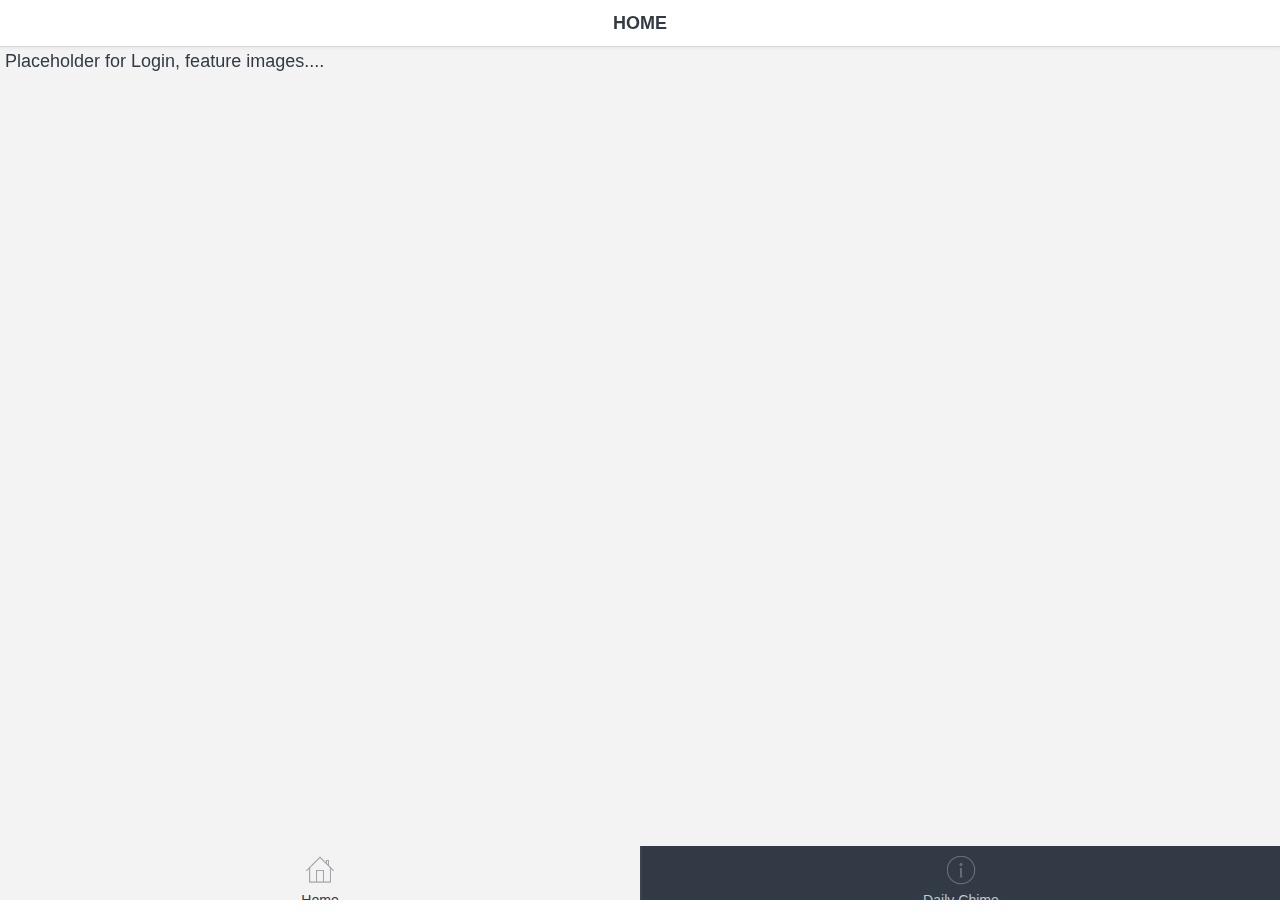
==== index.html @ 245dd72c "Maria - skeleton of the app. Home and Daily Chimes pages" ====
<!DOCTYPE html>
<html>
<head>
    <title>MyApp</title>

    <meta charset="utf-8" />
    <meta http-equiv="X-UA-Compatible" content="IE=edge" />
    <meta name="apple-mobile-web-app-capable" content="yes" />
    <meta name="viewport" content="width=device-width, initial-scale=1.0, maximum-scale=1.0" />

    <!-- This script is added by PhoneGap build -->
    <!-- <script type="text/javascript" src="cordova.js"></script> -->

    <!--[if lt IE 9]>
    <script type="text/javascript" src="js/jquery-1.10.2.min.js"></script>
    <![endif]-->
    <!--[if gte IE 9]><!-->
    <script type="text/javascript" src="js/jquery-2.0.3.min.js"></script>
    <!--<![endif]-->

    <script type="text/javascript" src="js/knockout-3.0.0.js"></script>
    <script type="text/javascript" src="js/globalize.min.js"></script>

    <script type="text/javascript" src="js/dx.phonejs.js"></script>
    <!--
    <script type="text/javascript" src="js/dx.phonejs.js"></script>
    -->

    <!--
    <script type="text/javascript" src="js/localization/dx.phonejs.ja.js"></script>
    -->

    <link rel="stylesheet" type="text/css" href="css/dx.common.css" />
    <link rel="stylesheet" type="text/css" href="css/dx.ios.default.css" />
    <link rel="stylesheet" type="text/css" href="css/dx.android.holo-dark.css" />
    <!--link rel="stylesheet" type="text/css" href="css/dx.android.holo-light.css" /-->
    <link rel="stylesheet" type="text/css" href="css/dx.win8.black.css" />
    <!--link rel="stylesheet" type="text/css" href="css/dx.win8.white.css" /-->
    <link rel="stylesheet" type="text/css" href="css/dx.tizen.white.css" />
    <!--link rel="stylesheet" type="text/css" href="css/dx.tizen.black.css" /-->
    <link rel="stylesheet" type="text/css" href="css/dx.generic.light.css" />

    <!-- App -->
    <link rel="stylesheet" type="text/css" href="index.css" />
    <script type="text/javascript" src="index.js"></script>

    <!-- Layouts -->
    <script type="text/javascript" src="layouts/Navbar/NavbarLayout.js"></script>
    <link rel="stylesheet" type="text/css" href="layouts/Navbar/NavbarLayout.css" />
    <link rel="dx-template" type="text/html" href="layouts/Navbar/NavbarLayout.html"/>

    <script type="text/javascript" src="layouts/Pivot/PivotLayout.js"></script>
    <link rel="stylesheet" type="text/css" href="layouts/Pivot/PivotLayout.css" />
    <link rel="dx-template" type="text/html" href="layouts/Pivot/PivotLayout.html"/>

    <!-- App views -->
    <link rel="stylesheet" type="text/css" href="views/home.css" />
    <script type="text/javascript" src="views/home.js"></script>

    <link rel="dx-template" type="text/html" href="views/home.html"/>
    <link rel="dx-template" type="text/html" href="views/about.html"/>
    <link rel="dx-template" type="text/html" href="views/causes.html"/>

</head>
<body>
    <div class="dx-viewport"></div>
</body>
</html>
---- css/dx.common.css ----
/*! 
* DevExpress PhoneJS
* Version: 13.2.5
* Build date: Dec 3, 2013
*
* Copyright (c) 2012 - 2013 Developer Express Inc. ALL RIGHTS RESERVED
* EULA: http://phonejs.devexpress.com/EULA
*/

html, body, div, span, applet, object, iframe, h1, h2, h3, h4, h5, h6, p, blockquote, pre, a, abbr, acronym, address, big, cite, code, del, dfn, em, font, img, ins, kbd, q, s, samp, small, strike, strong, sub, sup, tt, var, b, u, i, center, dl, dt, dd, ol, ul, li, fieldset, form, label, legend, table, caption, tbody, tfoot, thead, tr, th, td
{
  font-size: 100%;
  margin: 0;
  padding: 0;
  border: 0;
  outline: 0;
  background: transparent;
}
html, body
{
  width: 100%;
  height: 100%;
  -webkit-user-select: none;
  -moz-user-select: none;
  -ms-user-select: none;
  -o-user-select: none;
  user-select: none;
}
body
{
  background: #fff;
}
.dx-viewport, .dx-hidden-bag
{
  width: 100%;
  height: 100%;
}
.dx-hidden-bag
{
  top: -9999px;
  left: -9999px;
  position: fixed;
}
blockquote, q
{
  quotes: none;
}
a
{
  color: #818181;
}
:focus
{
  outline: 0;
}
ins
{
  text-decoration: none;
}
del
{
  text-decoration: line-through;
}
table
{
  border-collapse: collapse;
  border-spacing: 0;
}
article, aside, details, figcaption, figure, footer, header, hgroup, menu, nav, section
{
  display: block;
}
.dx-full-height
{
  height: 100%;
}
.dx-transition
{
  position: relative;
}
.dx-transition-absolute .dx-transition-inner-wrapper
{
  position: absolute;
  height: 100%;
  width: 100%;
}
.dx-transition-absolute .dx-inactive-view
{
  left: -9999px !important;
  height: 100%;
  position: absolute !important;
}
.dx-transition-absolute .dx-active-view
{
  left: 0;
  height: 100%;
  position: absolute;
}
.dx-hidden, .dx-transition-static .dx-inactive-view
{
  display: none !important;
}
.dx-clearfix:before, .dx-clearfix:after
{
  display: table;
  line-height: 0;
  content: "";
}
.dx-clearfix:after
{
  clear: both;
}
.dx-translate-disabled
{
  -webkit-transform: none !important;
  -moz-transform: none !important;
  -ms-transform: none !important;
  -o-transform: none !important;
  transform: none !important;
}
.dx-hidden-input
{
  position: fixed;
  left: -10px;
  top: -10px;
  width: 0;
  height: 0;
}
.dx-user-select
{
  -webkit-user-select: text;
  -moz-user-select: text;
  -ms-user-select: text;
  -o-user-select: text;
  user-select: text;
}
.dx-color-scheme
{
  font-family: "#";
}
.dx-widget
{
  padding: 0;
  -webkit-touch-callout: none;
  -webkit-tap-highlight-color: rgba(0,0,0,0);
  -ms-content-zooming: none;
  -webkit-text-size-adjust: none;
}
.dx-widget.dx-state-invisible, .dx-widget .dx-state-invisible
{
  display: none !important;
}
.dx-fieldset
{
  margin-bottom: 20px;
}
.dx-fieldset .dx-field
{
  padding: .4em;
  position: relative;
}
.dx-fieldset .dx-field:before, .dx-fieldset .dx-field:after
{
  display: table;
  line-height: 0;
  content: "";
}
.dx-fieldset .dx-field:after
{
  clear: both;
}
.dx-fieldset .dx-field-label
{
  float: left;
  width: 40%;
  overflow: hidden;
  text-overflow: ellipsis;
  -o-text-overflow: ellipsis;
  -ms-text-overflow: ellipsis;
  white-space: nowrap;
}
.dx-fieldset .dx-field-value
{
  float: right;
  width: 60%;
  overflow: hidden;
  text-overflow: ellipsis;
  -o-text-overflow: ellipsis;
  -ms-text-overflow: ellipsis;
  white-space: nowrap;
  margin: 0;
}
.dx-button
{
  display: inline-block;
  margin: 1px 0;
  cursor: pointer;
  text-align: center;
  vertical-align: middle;
  max-width: 100%;
  -webkit-user-select: none;
  -moz-user-select: none;
  -ms-user-select: none;
  -o-user-select: none;
  user-select: none;
  -webkit-user-drag: none;
  -moz-user-drag: none;
  -ms-user-drag: none;
  -o-user-drag: none;
  user-drag: none;
}
.dx-button .dx-button-content
{
  overflow: hidden;
  text-overflow: ellipsis;
  -o-text-overflow: ellipsis;
  -ms-text-overflow: ellipsis;
  white-space: nowrap;
  max-height: 100%;
}
.dx-button.dx-state-disabled
{
  cursor: default;
}
.dx-button .dx-button-link
{
  text-decoration: none;
}
.dx-button .dx-icon
{
  display: inline-block;
  vertical-align: middle;
}
.dx-button .dx-button-text
{
  display: inline;
  vertical-align: middle;
}
.dx-scrollable
{
  height: 100%;
}
.dx-scrollable.dx-scrollable-native
{
  -webkit-overflow-scrolling: touch;
  -ms-overflow-style: -ms-autohiding-scrollbar;
  -ms-scroll-snap-type: proximity;
}
.dx-scrollable.dx-scrollable-native .dx-scrollable-scrollbar
{
  display: none;
}
.dx-scrollable.dx-scrollable-native.dx-scrollable-scrollbar-simulated
{
  position: relative;
}
.dx-scrollable.dx-scrollable-native.dx-scrollable-scrollbar-simulated .dx-scrollable-scrollbar
{
  display: block;
}
.dx-scrollable.dx-scrollable-native.dx-scrollable-vertical, .dx-scrollable.dx-scrollable-native.dx-scrollable-vertical .dx-scrollable-container
{
  overflow-y: auto;
  -ms-touch-action: pan-y;
  overflow-x: hidden;
}
.dx-scrollable.dx-scrollable-native.dx-scrollable-horizontal, .dx-scrollable.dx-scrollable-native.dx-scrollable-horizontal .dx-scrollable-container
{
  overflow-x: auto;
  -ms-touch-action: pan-x;
  overflow-y: hidden;
  float: none;
}
.dx-scrollable.dx-scrollable-native.dx-scrollable-both, .dx-scrollable.dx-scrollable-native.dx-scrollable-both .dx-scrollable-container
{
  overflow-x: auto;
  overflow-y: auto;
  -ms-touch-action: pan-y pan-x;
}
.dx-scrollable.dx-scrollable-native.dx-scrollable-disabled, .dx-scrollable.dx-scrollable-native.dx-scrollable-disabled .dx-scrollable-container
{
  overflow-x: hidden;
  overflow-y: hidden;
  -ms-touch-action: auto auto;
}
.dx-scrollable.dx-scrollable-native .dx-scrollable-container
{
  height: 100%;
  -webkit-overflow-scrolling: touch;
  position: relative;
}
.dx-scrollable.dx-scrollable-native .dx-scrollable-content
{
  -webkit-transform: translateZ(0);
}
.dx-scrollable.dx-scrollable-native.dx-scrollable-scrollbars-hidden ::-webkit-scrollbar
{
  display: none;
}
.dx-scrollable.dx-scrollable-native.dx-scrollable-native-ios .dx-scrollable-content
{
  min-height: 101%;
}
.dx-scrollable.dx-scrollable-native.dx-scrollable-native-generic
{
  -ms-overflow-style: auto;
  overflow: hidden;
}
.dx-scrollable.dx-scrollable-native.dx-scrollable-native-generic .dx-scrollable-content
{
  height: auto;
  -webkit-transform: translateZ(0);
}
.dx-scrollable.dx-scrollable-native.dx-scrollable-native-android
{
  overflow: hidden;
}
.dx-scrollable-container
{
  position: relative;
  overflow: hidden;
  width: 100%;
  height: 100%;
  -ms-touch-action: none;
  -webkit-tap-highlight-color: transparent;
}
.dx-scrollable-content
{
  position: relative;
  min-height: 100%;
  -webkit-backface-visibility: hidden;
  -webkit-transform: translate3d(0,0,0);
}
.dx-scrollable-content:before, .dx-scrollable-content:after
{
  display: table;
  line-height: 0;
  content: "";
}
.dx-scrollable-content:after
{
  clear: both;
}
.dx-scrollable-horizontal .dx-scrollable-content
{
  float: left;
  display: block;
}
.dx-scrollable-scrollbar
{
  position: absolute;
}
.dx-scrollable-scrollbar.dx-scrollbar-vertical
{
  top: 0;
  right: 0;
  height: 100%;
}
.dx-scrollable-scrollbar.dx-scrollbar-vertical .dx-scrollable-scroll
{
  min-height: 15px;
  width: 5px;
}
.dx-scrollable-scrollbar.dx-scrollbar-horizontal
{
  bottom: 0;
  left: 0;
  width: 100%;
}
.dx-scrollable-scrollbar.dx-scrollbar-horizontal .dx-scrollable-scroll
{
  min-width: 15px;
  height: 5px;
}
.dx-scrollable-scrollbar .dx-scrollable-scroll
{
  opacity: .5;
  position: relative;
  -webkit-backface-visibility: hidden;
  -webkit-transform: translate3d(0,0,0);
  -webkit-transition: opacity 0 linear 0;
  -moz-transition: opacity 0 linear 0;
  -o-transition: opacity 0 linear 0;
  transition: opacity 0 linear 0;
}
.dx-scrollable-scrollbar .dx-scrollable-scroll.dx-state-invisible
{
  display: block !important;
  opacity: 0;
  -webkit-transition: opacity 500ms linear 1s;
  -moz-transition: opacity 500ms linear 1s;
  -o-transition: opacity 500ms linear 1s;
  transition: opacity 500ms linear 1s;
}
.dx-swipeable
{
  -webkit-user-select: none;
  -moz-user-select: none;
  -ms-user-select: none;
  -o-user-select: none;
  user-select: none;
}
.dx-scrollview.dx-scrollable-native.dx-scrollable-native-android .dx-scrollview-top-pocket
{
  height: 3px;
}
.dx-scrollview.dx-scrollable-native.dx-scrollable-native-android .dx-scrollview-pull-down
{
  position: relative;
  height: 3px;
  width: 100%;
  top: 0;
  padding: 0;
  background: #2c9fc9;
  margin: 0 0 -2px;
  -webkit-transition: width 50ms linear 0;
  -moz-transition: width 50ms linear 0;
  -o-transition: width 50ms linear 0;
  transition: width 50ms linear 0;
  overflow: hidden;
}
.dx-scrollview.dx-scrollable-native.dx-scrollable-native-android .dx-scrollview-pull-down div
{
  position: absolute;
  width: 3px;
  height: 3px;
  background: #fff;
  top: 0;
  left: 0;
  opacity: 0;
}
.dx-scrollview.dx-scrollable-native.dx-scrollable-native-android .dx-scrollview-pull-down.dx-scrollview-pull-down-loading .dx-scrollview-pulldown-pointer1
{
  -webkit-animation: dx-pulldown-animation 2s ease-in infinite 0;
  -moz-animation: dx-pulldown-animation 2s ease-in infinite 0;
  -o-animation: dx-pulldown-animation 2s ease-in infinite 0;
  animation: dx-pulldown-animation 2s ease-in infinite 0;
}
.dx-scrollview.dx-scrollable-native.dx-scrollable-native-android .dx-scrollview-pull-down.dx-scrollview-pull-down-loading .dx-scrollview-pulldown-pointer2
{
  -webkit-animation: dx-pulldown-animation 2s ease-in infinite .5s;
  -moz-animation: dx-pulldown-animation 2s ease-in infinite .5s;
  -o-animation: dx-pulldown-animation 2s ease-in infinite .5s;
  animation: dx-pulldown-animation 2s ease-in infinite .5s;
}
.dx-scrollview.dx-scrollable-native.dx-scrollable-native-android .dx-scrollview-pull-down.dx-scrollview-pull-down-loading .dx-scrollview-pulldown-pointer3
{
  -webkit-animation: dx-pulldown-animation 2s ease-in infinite 1s;
  -moz-animation: dx-pulldown-animation 2s ease-in infinite 1s;
  -o-animation: dx-pulldown-animation 2s ease-in infinite 1s;
  animation: dx-pulldown-animation 2s ease-in infinite 1s;
}
.dx-scrollview.dx-scrollable-native.dx-scrollable-native-android .dx-scrollview-pull-down.dx-scrollview-pull-down-loading .dx-scrollview-pulldown-pointer4
{
  -webkit-animation: dx-pulldown-animation 2s ease-in infinite 1.5s;
  -moz-animation: dx-pulldown-animation 2s ease-in infinite 1.5s;
  -o-animation: dx-pulldown-animation 2s ease-in infinite 1.5s;
  animation: dx-pulldown-animation 2s ease-in infinite 1.5s;
}
@-webkit-keyframes dx-pulldown-animation
{
  0%
  {
    left: 0;
    opacity: .9;
  }
  100%
  {
    left: 100%;
    opacity: .6;
  }
}
@-moz-keyframes dx-pulldown-animation
{
  0%
  {
    left: 0;
    opacity: .9;
  }
  100%
  {
    left: 100%;
    opacity: .6;
  }
}
@-ms-keyframes dx-pulldown-animation
{
  0%
  {
    left: 0;
    opacity: .9;
  }
  100%
  {
    left: 100%;
    opacity: .6;
  }
}
@-o-keyframes dx-pulldown-animation{0%{left:0;opacity:.9;}100%{left:100%;opacity:.6;}}
@keyframes dx-pulldown-animation
{
  0%
  {
    left: 0;
    opacity: .9;
  }
  100%
  {
    left: 100%;
    opacity: .6;
  }
}
.dx-scrollview.dx-scrollable-native.dx-scrollable-native-ios .dx-scrollview-top-pocket
{
  position: absolute;
  left: 0;
  width: 100%;
  z-index: -1;
  overflow-y: auto;
  -webkit-transition: -webkit-transform 400ms ease;
  -moz-transition: -moz-transform 400ms ease;
  -o-transition: -o-transform 400ms ease;
  transition: transform 400ms ease;
  -webkit-transform: translate3d(0,0,0) scale(1);
  -moz-transform: translate3d(0,0,0) scale(1);
  -ms-transform: translate3d(0,0,0) scale(1);
  -o-transform: translate3d(0,0,0) scale(1);
  transform: translate3d(0,0,0) scale(1);
}
.dx-scrollview.dx-scrollable-native.dx-scrollable-native-ios .dx-scrollview-content
{
  -webkit-transition: -webkit-transform 400ms ease;
  -moz-transition: -moz-transform 400ms ease;
  -o-transition: -o-transform 400ms ease;
  transition: transform 400ms ease;
  -webkit-transform: translate3d(0,0,0) scale(1);
  -moz-transform: translate3d(0,0,0) scale(1);
  -ms-transform: translate3d(0,0,0) scale(1);
  -o-transform: translate3d(0,0,0) scale(1);
  transform: translate3d(0,0,0) scale(1);
}
.dx-scrollview.dx-scrollable-native.dx-scrollable-native-win8.dx-scrollable-vertical.dx-scrollable-disabled
{
  overflow-y: auto;
}
.dx-scrollview.dx-scrollable-native.dx-scrollable-native-win8.dx-scrollable-vertical.dx-scrollable-disabled .dx-scrollable-container
{
  overflow-y: auto;
  overflow-x: hidden;
}
.dx-scrollview.dx-scrollable-native.dx-scrollable-native-win8.dx-scrollable-vertical.dx-scrollable-disabled .dx-scrollable-container .dx-scrollable-content
{
  overflow-y: hidden;
}
.dx-scrollview.dx-scrollable-native.dx-scrollable-native-win8.dx-scrollable-vertical.dx-scrollable-disabled .dx-scrollable-container .dx-scrollview-content
{
  overflow-y: hidden;
}
.dx-scrollview.dx-scrollable-native.dx-scrollable-native-win8.dx-scrollable-vertical .dx-scrollable-container .dx-scrollable-content
{
  height: 100%;
  overflow-y: auto;
  overflow-x: hidden;
  -ms-overflow-style: none;
  -ms-scroll-snap-type: mandatory;
  -ms-scroll-snap-points-y: snapList(0%,80px,100%);
  -ms-scroll-chaining: none;
  -ms-touch-action: pan-y;
}
.dx-scrollview.dx-scrollable-native.dx-scrollable-native-win8.dx-scrollable-vertical .dx-scrollable-container .dx-scrollable-content:after
{
  display: block;
  content: " ";
  height: 30px;
}
.dx-scrollview.dx-scrollable-native.dx-scrollable-native-win8.dx-scrollable-vertical .dx-scrollable-container .dx-scrollable-content .dx-scrollview-top-pocket
{
  min-height: 30px;
}
.dx-scrollview.dx-scrollable-native.dx-scrollable-native-win8.dx-scrollable-vertical .dx-scrollable-container .dx-scrollview-content
{
  height: 100%;
  overflow-y: auto;
  overflow-x: hidden;
  -ms-overflow-style: -ms-autohiding-scrollbar;
  -ms-touch-action: pan-y;
}
.dx-scrollview.dx-scrollable-native.dx-scrollable-native-win8.dx-scrollable-vertical .dx-scrollable-container.dx-scrollview-locked, .dx-scrollview.dx-scrollable-native.dx-scrollable-native-win8.dx-scrollable-vertical .dx-scrollable-container.dx-scrollview-pull-down-refreshing, .dx-scrollview.dx-scrollable-native.dx-scrollable-native-win8.dx-scrollable-vertical .dx-scrollable-container.dx-scrollview-pull-down-loading
{
  -ms-touch-action: none;
}
.dx-scrollview.dx-scrollable-native.dx-scrollable-native-win8.dx-scrollable-vertical .dx-scrollable-container.dx-scrollview-locked .dx-scrollable-content, .dx-scrollview.dx-scrollable-native.dx-scrollable-native-win8.dx-scrollable-vertical .dx-scrollable-container.dx-scrollview-pull-down-refreshing .dx-scrollable-content, .dx-scrollview.dx-scrollable-native.dx-scrollable-native-win8.dx-scrollable-vertical .dx-scrollable-container.dx-scrollview-pull-down-loading .dx-scrollable-content
{
  -ms-touch-action: none;
}
.dx-scrollview.dx-scrollable-native.dx-scrollable-native-win8.dx-scrollable-vertical .dx-scrollable-container.dx-scrollview-locked .dx-scrollview-content, .dx-scrollview.dx-scrollable-native.dx-scrollable-native-win8.dx-scrollable-vertical .dx-scrollable-container.dx-scrollview-pull-down-refreshing .dx-scrollview-content, .dx-scrollview.dx-scrollable-native.dx-scrollable-native-win8.dx-scrollable-vertical .dx-scrollable-container.dx-scrollview-pull-down-loading .dx-scrollview-content
{
  -ms-touch-action: none;
}
.dx-scrollview.dx-scrollable-native.dx-scrollable-native-win8.dx-scrollable-vertical .dx-scrollable-container.dx-scrollview-pull-down-refreshing .dx-scrollview-pull-down-indicator, .dx-scrollview.dx-scrollable-native.dx-scrollable-native-win8.dx-scrollable-vertical .dx-scrollable-container.dx-scrollview-pull-down-loading .dx-scrollview-pull-down-indicator
{
  opacity: 1;
}
.dx-scrollview.dx-scrollable-native.dx-scrollable-native-win8.dx-scrollable-vertical .dx-scrollable-container.dx-scrollview-pull-down-refreshing .dx-scrollview-pull-down-image, .dx-scrollview.dx-scrollable-native.dx-scrollable-native-win8.dx-scrollable-vertical .dx-scrollable-container.dx-scrollview-pull-down-loading .dx-scrollview-pull-down-image
{
  opacity: 0;
}
.dx-scrollview.dx-scrollable-native.dx-scrollable-native-win8.dx-scrollable-vertical .dx-scrollable-container .dx-scrollview-pull-down-indicator
{
  transition: opacity ease 400ms;
}
.dx-scrollview.dx-scrollable-native.dx-scrollable-native-win8.dx-scrollable-vertical .dx-scrollable-container .dx-scrollview-pull-down-indicator progress::-ms-fill
{
  animation-name: -ms-ring;
}
.dx-scrollview.dx-scrollable-native.dx-scrollable-native-win8.dx-scrollable-vertical .dx-scrollable-container .dx-scrollview-bottom-pocket
{
  width: 100%;
  text-align: center;
}
.dx-scrollview.dx-scrollable-native.dx-scrollable-native-generic .dx-scrollview-top-pocket
{
  position: absolute;
  display: none;
}
.dx-scrollview .dx-scrollview-content
{
  position: relative;
}
.dx-scrollview .dx-scrollview-content:before, .dx-scrollview .dx-scrollview-content:after
{
  display: table;
  line-height: 0;
  content: "";
}
.dx-scrollview .dx-scrollview-content:after
{
  clear: both;
}
.dx-scrollview .dx-scrollview-pull-down
{
  width: 100%;
  height: 50px;
  padding-top: 30px;
  top: -80px;
  overflow: hidden;
  -webkit-transform: translate3d(0,0,0);
  -moz-transform: translate3d(0,0,0);
  -ms-transform: translate3d(0,0,0);
  -o-transform: translate3d(0,0,0);
  transform: translate3d(0,0,0);
  -webkit-user-select: none;
  -moz-user-select: none;
  -ms-user-select: none;
  -o-user-select: none;
  user-select: none;
  -webkit-user-drag: none;
  -moz-user-drag: none;
  -ms-user-drag: none;
  -o-user-drag: none;
  user-drag: none;
}
.dx-scrollview .dx-scrollview-pull-down .dx-scrollview-pull-down-container
{
  display: inline-block;
  width: 49%;
  text-align: right;
}
.dx-scrollview .dx-scrollview-pull-down .dx-scrollview-pull-down-indicator
{
  opacity: 0;
  position: absolute;
  left: 0;
  top: 50%;
  display: inline-block;
  margin: -21px 40px 0;
  width: 20px;
  height: 23px;
  line-height: 30px;
  padding-top: 7px;
  -webkit-user-select: none;
  -moz-user-select: none;
  -ms-user-select: none;
  -o-user-select: none;
  user-select: none;
  -webkit-user-drag: none;
  -moz-user-drag: none;
  -ms-user-drag: none;
  -o-user-drag: none;
  user-drag: none;
}
.dx-scrollview .dx-scrollview-pull-down .dx-scrollview-pull-down-image
{
  display: inline-block;
  vertical-align: middle;
  margin: 0 40px;
  width: 20px;
  height: 50px;
  -webkit-user-select: none;
  -moz-user-select: none;
  -ms-user-select: none;
  -o-user-select: none;
  user-select: none;
  -webkit-user-drag: none;
  -moz-user-drag: none;
  -ms-user-drag: none;
  -o-user-drag: none;
  user-drag: none;
  -webkit-transform: translate3d(0,0,0) rotate(0);
  -moz-transform: translate3d(0,0,0) rotate(0);
  -ms-transform: translate3d(0,0,0) rotate(0);
  -o-transform: translate3d(0,0,0) rotate(0);
  transform: translate3d(0,0,0) rotate(0);
  -ms-transform: rotate(0);
  -webkit-transition: -webkit-transform .2s linear;
  -moz-transition: -moz-transform .2s linear;
  -o-transition: -o-transform .2s linear;
  transition: transform .2s linear;
}
.dx-scrollview .dx-scrollview-pull-down .dx-scrollview-pull-down-text
{
  display: inline;
  vertical-align: middle;
  position: relative;
  overflow: visible;
  -webkit-user-select: none;
  -moz-user-select: none;
  -ms-user-select: none;
  -o-user-select: none;
  user-select: none;
  -webkit-user-drag: none;
  -moz-user-drag: none;
  -ms-user-drag: none;
  -o-user-drag: none;
  user-drag: none;
}
.dx-scrollview .dx-scrollview-pull-down .dx-scrollview-pull-down-text div
{
  position: absolute;
  left: 0;
  top: 0;
  white-space: nowrap;
  overflow: visible;
}
.dx-scrollview .dx-scrollview-pull-down.dx-scrollview-pull-down-ready .dx-scrollview-pull-down-image
{
  -webkit-transform: translate3d(0,0,0) rotate(-180deg);
  -moz-transform: translate3d(0,0,0) rotate(-180deg);
  -ms-transform: translate3d(0,0,0) rotate(-180deg);
  -o-transform: translate3d(0,0,0) rotate(-180deg);
  transform: translate3d(0,0,0) rotate(-180deg);
  -ms-transform: rotate(-180deg);
}
.dx-scrollview .dx-scrollview-pull-down.dx-scrollview-pull-down-loading .dx-scrollview-pull-down-image
{
  opacity: 0;
}
.dx-scrollview .dx-scrollview-pull-down.dx-scrollview-pull-down-loading .dx-scrollview-pull-down-indicator
{
  opacity: 1;
}
.dx-scrollview .dx-scrollview-scrollbottom
{
  width: 100%;
  padding: 10px 0;
  overflow: hidden;
  text-align: center;
  -webkit-transform: translate3d(0,0,0);
  -moz-transform: translate3d(0,0,0);
  -ms-transform: translate3d(0,0,0);
  -o-transform: translate3d(0,0,0);
  transform: translate3d(0,0,0);
}
.dx-scrollview .dx-scrollview-scrollbottom .dx-scrollview-scrollbottom-indicator
{
  display: inline-block;
  height: 23px;
  line-height: 30px;
  padding-top: 7px;
  margin: 0 10px 0 0;
  -webkit-user-select: none;
  -moz-user-select: none;
  -ms-user-select: none;
  -o-user-select: none;
  user-select: none;
  -webkit-user-drag: none;
  -moz-user-drag: none;
  -ms-user-drag: none;
  -o-user-drag: none;
  user-drag: none;
}
.dx-scrollview .dx-scrollview-scrollbottom .dx-scrollview-scrollbottom-text
{
  display: inline;
  vertical-align: middle;
  -webkit-user-select: none;
  -moz-user-select: none;
  -ms-user-select: none;
  -o-user-select: none;
  user-select: none;
  -webkit-user-drag: none;
  -moz-user-drag: none;
  -ms-user-drag: none;
  -o-user-drag: none;
  user-drag: none;
}
.dx-scrollview .dx-scrollview-scrollbottom.dx-scrollview-scrollbottom-end
{
  opacity: 0;
}
.dx-scrollable.dx-scrollview-hybrid
{
  overflow: visible;
  height: auto;
}
.dx-scrollable.dx-scrollview-hybrid .dx-scrollable-container
{
  overflow: visible;
  height: auto;
}
.dx-checkbox
{
  display: inline-block;
  margin: 1px;
  cursor: pointer;
  -webkit-user-select: none;
  -moz-user-select: none;
  -ms-user-select: none;
  -o-user-select: none;
  user-select: none;
  -webkit-user-drag: none;
  -moz-user-drag: none;
  -ms-user-drag: none;
  -o-user-drag: none;
  user-drag: none;
}
.dx-checkbox.dx-state-disabled
{
  cursor: default;
}
.dx-checkbox .dx-checkbox-icon
{
  display: inline-block;
  width: 100%;
  height: 100%;
  background-size: cover !important;
}
.dx-slider
{
  margin: 1px;
  line-height: 0;
  -webkit-user-select: none;
  -moz-user-select: none;
  -ms-user-select: none;
  -o-user-select: none;
  user-select: none;
}
.dx-slider.dx-state-disabled .dx-slider-wrapper
{
  cursor: default;
}
.dx-slider .dx-slider-wrapper
{
  position: relative;
  display: inline-block;
  width: 100%;
  cursor: pointer;
}
.dx-slider .dx-slider-wrapper .dx-slider-range
{
  position: absolute;
  top: 0;
  height: 100%;
  pointer-events: none;
  -webkit-user-drag: none;
  -moz-user-drag: none;
  -ms-user-drag: none;
  -o-user-drag: none;
  user-drag: none;
}
.dx-slider .dx-slider-wrapper .dx-slider-handle
{
  position: absolute;
  top: 0;
  left: 0;
  -webkit-user-drag: none;
  -moz-user-drag: none;
  -ms-user-drag: none;
  -o-user-drag: none;
  user-drag: none;
}
.dx-switch
{
  position: relative;
  display: inline-block;
  overflow: visible;
  margin: 1px;
  cursor: pointer;
  -webkit-user-drag: none;
  -moz-user-drag: none;
  -ms-user-drag: none;
  -o-user-drag: none;
  user-drag: none;
  -webkit-user-select: none;
  -moz-user-select: none;
  -ms-user-select: none;
  -o-user-select: none;
  user-select: none;
}
.dx-switch.dx-state-disabled
{
  cursor: default;
}
.dx-switch .dx-switch-wrapper
{
  overflow: hidden;
  width: 100%;
  height: 100%;
}
.dx-switch .dx-switch-inner
{
  margin-left: -50px;
}
.dx-tabs
{
  text-align: center;
  display: inline-block;
  font-size: 0 !important;
}
.dx-tabs .dx-tab
{
  display: inline-block;
  cursor: pointer;
  position: relative;
  overflow: hidden;
  text-overflow: ellipsis;
  -o-text-overflow: ellipsis;
  -ms-text-overflow: ellipsis;
  white-space: nowrap;
}
.dx-tabs .dx-tab a
{
  text-decoration: none;
  color: #fff;
  position: absolute;
  top: 0;
  left: 0;
  height: 100%;
  width: 100%;
  background-color: #fff;
  opacity: .001;
}
.dx-tabs .dx-tab .dx-icon
{
  display: block;
  margin: 0 auto;
  -webkit-user-drag: none;
  -moz-user-drag: none;
  -ms-user-drag: none;
  -o-user-drag: none;
  user-drag: none;
}
.dx-tabs .dx-tab .dx-tab-text
{
  display: block;
  text-align: center;
  margin: 0 auto;
  -webkit-user-drag: none;
  -moz-user-drag: none;
  -ms-user-drag: none;
  -o-user-drag: none;
  user-drag: none;
  -webkit-user-select: none;
  -moz-user-select: none;
  -ms-user-select: none;
  -o-user-select: none;
  user-select: none;
}
.dx-map
{
  position: relative;
}
.dx-map .dx-map-container, .dx-map .dx-map-shield
{
  color: #000;
  position: absolute;
  top: 0;
  left: 0;
  width: 100%;
  height: 100%;
}
.dx-map .dx-map-shield
{
  opacity: .01;
  background: rgba(0,0,0,.01);
}
.dx-tabs.dx-navbar
{
  width: 100%;
  margin: 0;
  -webkit-user-drag: none;
  -moz-user-drag: none;
  -ms-user-drag: none;
  -o-user-drag: none;
  user-drag: none;
  -webkit-user-select: none;
  -moz-user-select: none;
  -ms-user-select: none;
  -o-user-select: none;
  user-select: none;
}
.dx-tabs.dx-navbar .dx-nav-item
{
  vertical-align: bottom;
}
.dx-tabs.dx-navbar .dx-nav-item a
{
  display: block;
  height: 100%;
  text-decoration: none;
}
.dx-tabs.dx-navbar .dx-nav-item-content
{
  position: relative;
}
.dx-editbox
{
  margin: 1px;
}
.dx-editbox .dx-editbox-input
{
  width: 100%;
  border: 0;
  outline: 0;
  -webkit-appearance: none;
  -webkit-user-modify: read-write-plaintext-only;
  -webkit-box-sizing: border-box;
  -moz-box-sizing: border-box;
  box-sizing: border-box;
  -webkit-user-select: text;
  -moz-user-select: text;
  -ms-user-select: text;
  -o-user-select: text;
  user-select: text;
}
.dx-editbox .dx-placeholder
{
  position: relative;
}
.dx-editbox .dx-placeholder:before
{
  position: absolute;
  display: block;
  width: 100%;
  height: 100%;
  content: attr(DATA-DX_PLACEHOLDER);
}
.dx-editbox .dx-placeholder.dx-hide:before
{
  display: none;
}
.dx-textarea .dx-editbox-input
{
  resize: none;
  font-family: inherit;
}
.dx-numberbox input[type=number]::-webkit-inner-spin-button
{
  -webkit-appearance: none;
}
.dx-datepicker-wrapper .dx-datepicker-rollers
{
  display: table;
}
.dx-datepicker-wrapper .dx-datepicker-rollers .dx-datepicker-roller
{
  position: relative;
  display: table-cell;
}
.dx-toolbar
{
  position: relative;
  width: 100%;
  overflow: hidden;
  z-index: 1;
}
.dx-toolbar .dx-toolbar-items-container
{
  width: 100%;
  height: 100%;
}
.dx-toolbar .dx-toolbar-item
{
  display: table-cell;
  padding: 0 5px;
  vertical-align: middle;
}
.dx-toolbar .dx-toolbar-item .dx-tabs
{
  table-layout: auto;
}
.dx-toolbar .dx-toolbar-item img
{
  display: block;
}
.dx-toolbar .dx-toolbar-menu-container
{
  display: table-cell;
  padding: 0 5px;
  vertical-align: middle;
}
.dx-toolbar .dx-toolbar-menu-container .dx-tabs
{
  table-layout: auto;
}
.dx-toolbar .dx-toolbar-menu-container img
{
  display: block;
}
.dx-toolbar .dx-toolbar-left, .dx-toolbar .dx-toolbar-right
{
  position: absolute;
}
.dx-toolbar .dx-toolbar-left
{
  left: 0;
}
.dx-toolbar .dx-toolbar-right
{
  right: 0;
}
.dx-toolbar .dx-toolbar-label
{
  white-space: nowrap;
  -webkit-user-select: none;
  -moz-user-select: none;
  -ms-user-select: none;
  -o-user-select: none;
  user-select: none;
  -webkit-user-drag: none;
  -moz-user-drag: none;
  -ms-user-drag: none;
  -o-user-drag: none;
  user-drag: none;
}
.dx-toolbar .dx-toolbar-center
{
  margin: 0 auto;
  height: 100%;
  text-align: center;
}
.dx-toolbar .dx-toolbar-center, .dx-toolbar .dx-toolbar-left, .dx-toolbar .dx-toolbar-right
{
  display: table;
  top: 0;
  height: 100%;
}
.dx-list
{
  min-height: 3em;
  margin: 0;
}
.dx-list.dx-has-next
{
  padding-bottom: 44px;
}
.dx-list .dx-list-item
{
  cursor: pointer;
  -webkit-backface-visibility: hidden;
}
.dx-list .dx-list-item-response-wait
{
  opacity: .5;
  -webkit-transition: opacity .2s linear 0;
  -moz-transition: opacity .2s linear 0;
  -o-transition: opacity .2s linear 0;
  transition: opacity .2s linear 0;
}
.dx-list .dx-list-item-bag-container, .dx-list .dx-slide-item-content
{
  display: table;
  table-layout: fixed;
  width: 100%;
}
.dx-list .dx-list-item-bag-container
{
  padding: 0 !important;
}
.dx-list .dx-list-item-content, .dx-list .dx-list-item-left-bag, .dx-list .dx-list-item-right-bag
{
  display: table-cell;
}
.dx-list .dx-list-item-left-bag, .dx-list .dx-list-item-right-bag
{
  position: relative;
  vertical-align: middle;
  height: 100%;
  width: 0;
}
.dx-list .dx-list-item-content
{
  width: 100%;
  overflow: hidden;
  text-overflow: ellipsis;
  -o-text-overflow: ellipsis;
  -ms-text-overflow: ellipsis;
  white-space: nowrap;
}
.dx-list .dx-list-item-left-bag .dx-toggle-delete-switch
{
  display: block;
  float: left;
  opacity: 0;
  padding: 10px 0;
}
.dx-list .dx-list-item-left-bag .dx-toggle-delete-switch-icon
{
  -webkit-transition: all .1s linear 0;
  -moz-transition: all .1s linear 0;
  -o-transition: all .1s linear 0;
  transition: all .1s linear 0;
}
.dx-list .dx-list-item-left-bag .dx-select-checkbox
{
  float: left;
  -webkit-transition: all .1s linear 0;
  -moz-transition: all .1s linear 0;
  -o-transition: all .1s linear 0;
  transition: all .1s linear 0;
}
.dx-list .dx-switchable-delete-button-container
{
  position: absolute;
  top: 0;
  right: 0;
  bottom: 0;
}
.dx-list .dx-switchable-delete-button-wrapper
{
  display: table;
  height: 100%;
}
.dx-list .dx-switchable-delete-button-inner-wrapper
{
  display: table-cell;
  vertical-align: middle;
  height: 100%;
  padding-left: 1px;
}
.dx-list .dx-switchable-delete-button
{
  -webkit-transition: all .1s linear 0;
  -moz-transition: all .1s linear 0;
  -o-transition: all .1s linear 0;
  transition: all .1s linear 0;
  margin-right: -100px;
}
.dx-list .dx-switchable-delete-ready .dx-toggle-delete-switch-icon
{
  -webkit-transform: rotate(-90deg);
  -moz-transform: rotate(-90deg);
  -ms-transform: rotate(-90deg);
  -o-transform: rotate(-90deg);
  transform: rotate(-90deg);
}
.dx-list .dx-slide-item-content
{
  z-index: 1001;
  position: relative;
}
.dx-list .dx-slide-item-delete-button-container
{
  -webkit-box-sizing: border-box;
  -moz-box-sizing: border-box;
  box-sizing: border-box;
  position: absolute;
  top: 0;
  right: 0;
  bottom: 0;
}
.dx-list .dx-slide-item-delete-button
{
  display: table;
  width: 100%;
  height: 100%;
}
.dx-list .dx-slide-item-delete-button-content
{
  display: table-cell;
  vertical-align: middle;
  padding: 0 10px;
}
.dx-list .dx-list-next-button
{
  padding: 5px;
  text-align: center;
}
.dx-list .dx-list-next-button .dx-button
{
  padding: 0 3em;
}
.dx-list.dx-list-editing .dx-swipe-delete-button
{
  padding-right: 10px;
}
.dx-list.dx-list-editing .dx-toggle-delete-switch
{
  opacity: 1;
}
.dx-list.dx-state-disabled, .dx-list.dx-state-disabled .dx-list-item, .dx-list.dx-state-disabled.dx-list-item
{
  cursor: default;
}
.dx-holddelete-menuitem
{
  cursor: pointer;
}
.dx-tileview .dx-tile
{
  position: absolute !important;
  -webkit-backface-visibility: hidden;
  -webkit-box-sizing: border-box;
  -moz-box-sizing: border-box;
  box-sizing: border-box;
}
.dx-tileview .dx-tile.dx-state-active
{
  -webkit-transition: -webkit-transform 100ms linear;
  -moz-transition: -moz-transform 100ms linear;
  -o-transition: -o-transform 100ms linear;
  transition: transform 100ms linear;
  -webkit-transform: scale(.96);
  -moz-transform: scale(.96);
  -ms-transform: scale(.96);
  -o-transform: scale(.96);
  transform: scale(.96);
}
.dx-tileview .dx-tiles-wrapper
{
  position: relative;
  height: 1px;
}
.dx-tileview div.dx-scrollable-container
{
  overflow-y: hidden;
}
.dx-overlay-wrapper
{
  position: absolute;
  z-index: 1000;
  top: 0;
  left: 0;
  -webkit-transform: translate3d(0,0,0);
  -moz-transform: translate3d(0,0,0);
  -ms-transform: translate3d(0,0,0);
  -o-transform: translate3d(0,0,0);
  transform: translate3d(0,0,0);
  -webkit-user-select: none;
  -moz-user-select: none;
  -ms-user-select: none;
  -o-user-select: none;
  user-select: none;
}
.dx-overlay-wrapper.dx-overlay-modal
{
  position: fixed;
  width: 100%;
  height: 100%;
}
.dx-overlay-wrapper.dx-overlay-shader
{
  background-color: rgba(128,128,128,.5);
}
.dx-overlay-wrapper .dx-overlay-content
{
  position: absolute;
  z-index: 1000;
  overflow: hidden;
  -webkit-transform: translate3d(0,0,0);
  -moz-transform: translate3d(0,0,0);
  -ms-transform: translate3d(0,0,0);
  -o-transform: translate3d(0,0,0);
  transform: translate3d(0,0,0);
}
.dx-toast-wrapper .dx-toast-content
{
  display: inline-block;
  padding: 10px;
  vertical-align: middle;
}
.dx-toast-wrapper .dx-toast-content .dx-toast-icon
{
  display: inline-block;
  width: 35px;
  height: 35px;
  margin-right: 10px;
  vertical-align: middle;
}
.dx-toast-wrapper .dx-toast-content .dx-toast-message
{
  display: inline;
  vertical-align: middle;
}
.dx-toast-wrapper .dx-toast-content.dx-toast-info
{
  background-color: #80b9e4;
}
.dx-toast-wrapper .dx-toast-content.dx-toast-warning
{
  background-color: #ffb277;
}
.dx-toast-wrapper .dx-toast-content.dx-toast-error
{
  background-color: #f77;
}
.dx-toast-wrapper .dx-toast-content.dx-toast-success
{
  background-color: #6ec881;
}
.dx-popup-wrapper .dx-overlay-content .dx-popup-title
{
  min-height: 19px;
  padding: 10px;
  -webkit-user-drag: none;
  -moz-user-drag: none;
  -ms-user-drag: none;
  -o-user-drag: none;
  user-drag: none;
  -webkit-user-select: none;
  -moz-user-select: none;
  -ms-user-select: none;
  -o-user-select: none;
  user-select: none;
}
.dx-popup-wrapper .dx-overlay-content .dx-popup-content
{
  padding: 10px;
  -webkit-user-drag: none;
  -moz-user-drag: none;
  -ms-user-drag: none;
  -o-user-drag: none;
  user-drag: none;
  -webkit-user-select: none;
  -moz-user-select: none;
  -ms-user-select: none;
  -o-user-select: none;
  user-select: none;
}
.dx-dialog-root .dx-overlay-shader
{
  background-color: #444;
}
.dx-dialog-root .dx-overlay-content .dx-dialog-content
{
  padding: 0;
}
.dx-dialog-root .dx-overlay-content .dx-dialog-message
{
  padding: 10px 10px 5px 10px;
}
.dx-dialog-root .dx-overlay-content .dx-dialog-buttons
{
  width: 100%;
  margin: 0 auto;
  overflow: hidden;
}
.dx-dialog-root .dx-overlay-content .dx-dialog-buttons .dx-button:nth-child(even)
{
  float: right;
}
.dx-dialog-root .dx-overlay-content .dx-dialog-buttons .dx-button:nth-child(odd)
{
  float: left;
}
.dx-dialog-root .dx-overlay-content .dx-dialog-buttons .dx-button:only-child
{
  float: right;
}
.dx-popover-wrapper .dx-popover-arrow
{
  width: 10px;
  height: 10px;
  z-index: 2000;
  width: 21px;
  height: 11px;
  overflow: hidden;
  position: relative;
}
.dx-popover-wrapper .dx-popover-arrow:after
{
  width: 20px;
  height: 20px;
  top: 5px;
  left: 0;
  overflow: hidden;
  position: absolute;
  content: " ";
  display: block;
  -webkit-transform: rotate(45deg);
  -moz-transform: rotate(45deg);
  -ms-transform: rotate(45deg);
  -o-transform: rotate(45deg);
  transform: rotate(45deg);
}
.dx-popover-wrapper .dx-popover-arrow.dx-popover-arrow-flipped:after
{
  top: -14px;
}
.dx-gallery
{
  position: relative;
  overflow: hidden;
  width: 100%;
  height: 100%;
}
.dx-gallery .dx-gallery-wrapper
{
  position: relative;
  height: 100%;
}
.dx-gallery .dx-gallery-nav-button-prev, .dx-gallery .dx-gallery-nav-button-next
{
  position: absolute;
  top: 50%;
  cursor: pointer;
  -webkit-user-select: none;
  -moz-user-select: none;
  -ms-user-select: none;
  -o-user-select: none;
  user-select: none;
  -webkit-background-size: 100% 100%;
  -moz-background-size: 100% 100%;
  background-size: 100% 100%;
}
.dx-gallery.dx-state-disabled .dx-gallery-nav-button-prev, .dx-gallery.dx-state-disabled .dx-gallery-nav-button-next
{
  cursor: default;
}
.dx-gallery .dx-gallery-nav-button-prev
{
  left: 0;
}
.dx-gallery .dx-gallery-nav-button-next
{
  right: 0;
}
.dx-gallery .dx-gallery-item
{
  text-align: center;
  position: absolute;
  width: 100%;
  height: 100%;
}
.dx-gallery .dx-gallery-indicator
{
  position: absolute;
  bottom: 10px;
  width: 100%;
  height: 10px;
  font-size: 0;
}
.dx-gallery .dx-gallery-indicator-item
{
  display: inline-block;
  height: 10px;
  margin: 0 2px;
}
.dx-lookup
{
  height: 19px;
}
.dx-lookup .dx-lookup-field
{
  cursor: pointer;
  -webkit-box-sizing: border-box;
  -moz-box-sizing: border-box;
  box-sizing: border-box;
  width: 100%;
  height: 100%;
  position: relative;
  overflow: hidden;
  text-overflow: ellipsis;
  -o-text-overflow: ellipsis;
  -ms-text-overflow: ellipsis;
  white-space: nowrap;
}
.dx-lookup-popup-wrapper .dx-list-item
{
  cursor: pointer;
}
.dx-lookup-popup-wrapper .dx-popup-content
{
  position: absolute;
  top: 40px;
  bottom: 0;
  left: 0;
  right: 0;
}
.dx-lookup-popup-wrapper .dx-popup-content .dx-list
{
  position: absolute;
  top: 0;
  bottom: 0;
  left: 0;
  right: 0;
  height: auto;
}
.dx-lookup-popup-wrapper.dx-lookup-popup-search .dx-popup-content .dx-list
{
  top: 45px;
}
.dx-action-sheet-popup-wrapper .dx-overlay-content
{
  -webkit-user-select: none;
  -moz-user-select: none;
  -ms-user-select: none;
  -o-user-select: none;
  user-select: none;
  -webkit-user-drag: none;
  -moz-user-drag: none;
  -ms-user-drag: none;
  -o-user-drag: none;
  user-drag: none;
  padding-top: 0;
  padding-bottom: 0;
}
.dx-action-sheet-popup-wrapper .dx-overlay-content .dx-button
{
  padding-left: 0;
  padding-right: 0;
  margin-left: 0;
  margin-right: 0;
}
.dx-action-sheet-popup-wrapper .dx-overlay-content .dx-action-sheet-item, .dx-action-sheet-popup-wrapper .dx-overlay-content .dx-action-sheet-cancel
{
  width: 100%;
}
.dx-loadindicator
{
  position: relative;
  width: 32px;
  height: 32px;
  display: inline-block;
  overflow: hidden;
  border: none;
  background: transparent;
}
.dx-loadindicator.dx-loadindicator-small
{
  width: 20px;
  height: 20px;
}
.dx-loadindicator.dx-loadindicator-medium
{
  width: 32px;
  height: 32px;
}
.dx-loadindicator.dx-loadindicator-large
{
  width: 64px;
  height: 64px;
}
.dx-loadindicator-container>.dx-loadindicator
{
  top: 50%;
  left: 50%;
  position: absolute;
  margin-top: -16px;
  margin-left: -16px;
}
.dx-loadindicator-container>.dx-loadindicator.dx-loadindicator-small
{
  margin-top: -10px;
  margin-left: -10px;
}
.dx-loadindicator-container>.dx-loadindicator.dx-loadindicator-medium
{
  margin-top: -16px;
  margin-left: -16px;
}
.dx-loadindicator-container>.dx-loadindicator.dx-loadindicator-large
{
  margin-top: -32px;
  margin-left: -32px;
}
.dx-loadpanel-content
{
  padding: 10px;
  border: 1px solid #ccc;
  background: #fefefe;
  filter: alpha(opacity=90);
  -khtml-opacity: .9;
  -moz-opacity: .9;
  opacity: .9;
  -webkit-border-radius: 5px;
  -moz-border-radius: 5px;
  -ms-border-radius: 5px;
  -o-border-radius: 5px;
  border-radius: 5px;
  -webkit-user-drag: none;
  -moz-user-drag: none;
  -ms-user-drag: none;
  -o-user-drag: none;
  user-drag: none;
  text-align: center;
}
.dx-loadpanel-content .dx-loadpanel-image
{
  height: 30px;
}
.dx-loadpanel-content .dx-loadpanel-message
{
  margin: 25px;
  text-align: center;
}
.dx-loadpanel-content .dx-loadpanel-message.dx-loadpanel-has-indicator
{
  margin: 10px;
}
.dx-overlay-wrapper.dx-loadpanel-wrapper, .dx-overlay-wrapper.dx-loadpanel-wrapper .dx-overlay-shader, .dx-overlay-wrapper.dx-loadpanel-wrapper .dx-overlay-content
{
  z-index: 1001;
}
.dx-autocomplete-popup-wrapper .dx-list
{
  min-height: 35px;
}
.dx-dropdownmenu-popup-wrapper .dx-dropdownmenu-list
{
  min-height: 40px;
  min-width: 100px;
}
.dx-dropdownmenu-popup-wrapper .dx-dropdownmenu-list .dx-list-item:last-child
{
  border-bottom: none;
}
.dx-selectbox
{
  position: relative;
}
.dx-selectbox .dx-selectbox-value
{
  display: inline;
  vertical-align: middle;
  position: absolute;
  top: 0;
  left: 0;
}
.dx-radio-group label
{
  display: table;
  cursor: pointer;
}
.dx-radio-group label .dx-radio-button-input
{
  display: none;
}
.dx-radio-group label .dx-radio-value-container
{
  display: table-cell;
  vertical-align: middle;
  padding-right: 10px;
  padding-left: 5px;
}
.dx-radio-group.dx-radio-group-horizontal .dx-radio-button
{
  float: left;
}
.dx-pivottabs
{
  position: relative;
  overflow: hidden;
  width: 100%;
}
.dx-pivottabs .dx-pivottabs-tab, .dx-pivottabs .dx-pivottabs-ghosttab
{
  position: absolute;
}
.dx-pivot
{
  position: relative;
  height: 100%;
}
.dx-pivot .dx-pivot-itemcontainer
{
  position: absolute;
  bottom: 0;
  width: 100%;
}
.dx-pivot .dx-pivot-itemwrapper
{
  position: absolute;
  width: 100%;
  height: 100%;
}
.dx-pivot .dx-pivot-item
{
  width: 100%;
  height: 100%;
}
.dx-pivot .dx-pivot-item.dx-pivot-item-hidden
{
  top: -9999px;
  left: -9999px;
  position: fixed;
}
.dx-panorama
{
  position: relative;
  height: 100%;
  overflow: hidden;
  -webkit-background-size: auto 100%;
  -moz-background-size: auto 100%;
  background-size: auto 100%;
  background-repeat: repeat-x;
  background-position-y: 0;
}
.dx-panorama .dx-panorama-title, .dx-panorama .dx-panorama-ghosttitle
{
  position: absolute;
  white-space: nowrap;
}
.dx-panorama .dx-panorama-itemscontainer
{
  position: absolute;
  bottom: 0;
  width: 100%;
}
.dx-panorama .dx-panorama-item, .dx-panorama .dx-panorama-ghostitem
{
  -webkit-box-sizing: border-box;
  -moz-box-sizing: border-box;
  box-sizing: border-box;
  position: absolute;
  width: 88%;
  height: 100%;
}
.dx-slideout
{
  height: 100%;
}
.dx-slideout .dx-slideout-menu
{
  min-width: 280px;
  position: absolute;
  top: 0;
}
.dx-slideout .dx-slideout-menu .dx-list-item .dx-icon
{
  float: left;
  margin-right: 15px;
  -moz-background-size: 100%;
  -o-background-size: 100%;
  -webkit-background-size: 100%;
  background-size: 100%;
  width: 24px;
  height: 24px;
}
.dx-slideout .dx-slideout-item-container
{
  top: 0;
  bottom: 0;
  position: absolute;
  width: 100%;
}
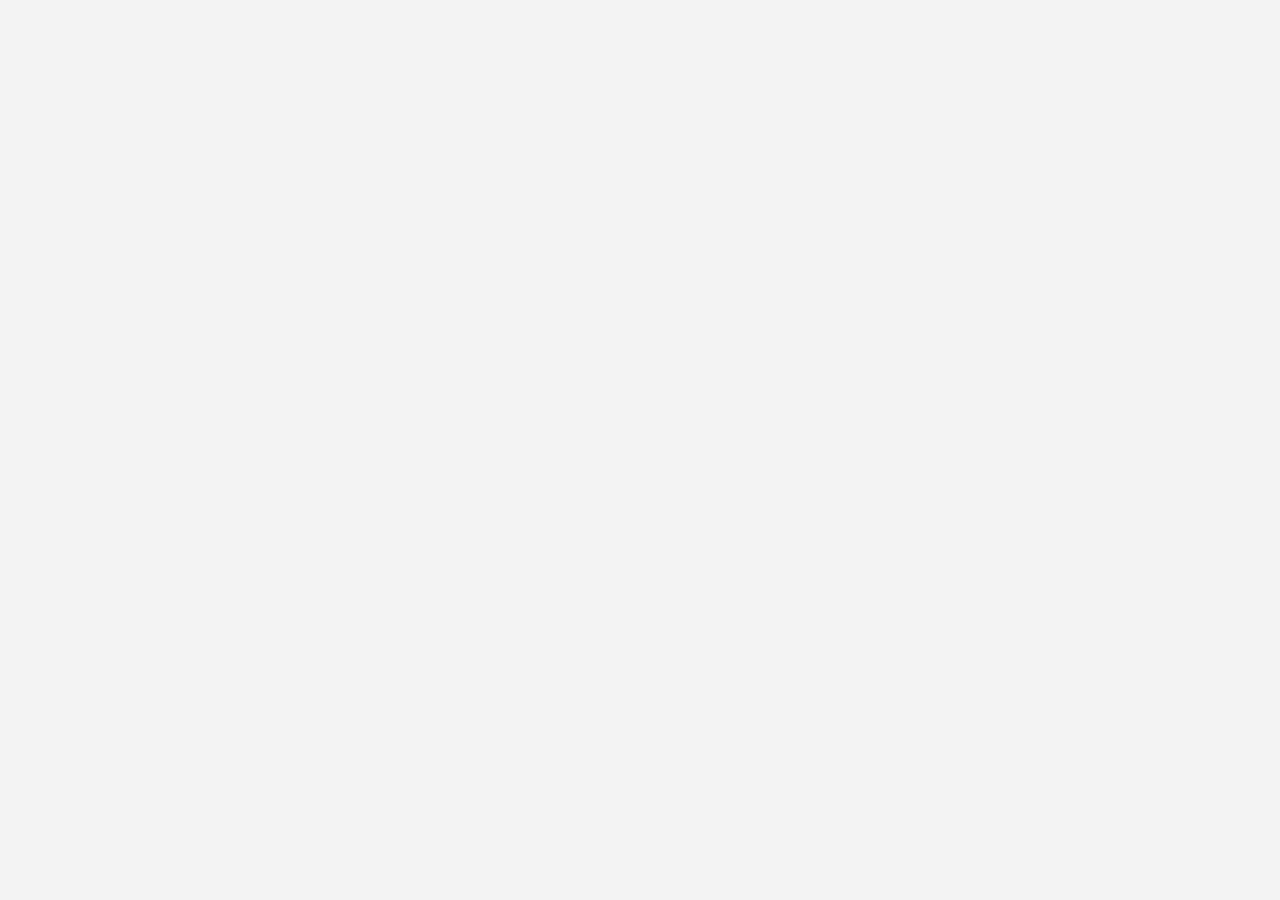
==== commit 5e3e5576: "Leader board changes and adding few /assets." ====
--- a/index.html
+++ b/index.html
@@ -22,9 +22,7 @@
     <script type="text/javascript" src="js/globalize.min.js"></script>
 
     <script type="text/javascript" src="js/dx.phonejs.js"></script>
-    <!--
-    <script type="text/javascript" src="js/dx.phonejs.js"></script>
-    -->
+    <script src="http://code.jquery.com/mobile/1.1.1/jquery.mobile-1.1.1.min.js"></script>
 
     <!--
     <script type="text/javascript" src="js/localization/dx.phonejs.ja.js"></script>
@@ -39,6 +37,7 @@
     <link rel="stylesheet" type="text/css" href="css/dx.tizen.white.css" />
     <!--link rel="stylesheet" type="text/css" href="css/dx.tizen.black.css" /-->
     <link rel="stylesheet" type="text/css" href="css/dx.generic.light.css" />
+    <link rel="stylesheet" href="http://code.jquery.com/mobile/1.1.1/jquery.mobile-1.1.1.min.css" />
 
     <!-- App -->
     <link rel="stylesheet" type="text/css" href="index.css" />
@@ -55,12 +54,24 @@
 
     <!-- App views -->
     <link rel="stylesheet" type="text/css" href="views/home.css" />
+    <link rel="stylesheet" type="text/css" href="views/chimes.css" />
+    <link rel="stylesheet" type="text/css" href="views/causes.css" />
+    <link rel="stylesheet" type="text/css" href="views/login.css" />
+    <link rel="stylesheet" type="text/css" href="views/leaderboard.css" />
+
     <script type="text/javascript" src="views/home.js"></script>
+    <script type="text/javascript" src="views/causes.js"></script>
+    <script type="text/javascript" src="views/chimes.js"></script>
+    <script type="text/javascript" src="views/leaderboard.js"></script>
+    <script type="text/javascript" src="views/login.js"></script>
 
     <link rel="dx-template" type="text/html" href="views/home.html"/>
-    <link rel="dx-template" type="text/html" href="views/about.html"/>
     <link rel="dx-template" type="text/html" href="views/causes.html"/>
-
+    <link rel="dx-template" type="text/html" href="views/chimes.html"/>
+    <link rel="dx-template" type="text/html" href="views/share.html"/>
+    <link rel="dx-template" type="text/html" href="views/login.html"/>
+    <link rel="dx-template" type="text/html" href="views/leaderboard.html"/>
+    
 </head>
 <body>
     <div class="dx-viewport"></div>
--- a/views/leaderboard.css
+++ b/views/leaderboard.css
@@ -0,0 +1,37 @@
+/* Put css styles for leaderboard here */
+
+.dx-fieldset {
+	min-height: 90px;
+	padding-left: 95px;
+}
+
+.dx-field-label p {
+	font-size: 18px;
+	color: red;
+}
+
+.dx-field-label img  {
+	height: 80px;
+	width: 80px;
+	border-width: 2px;
+	border-radius: 10px;
+	border-style: solid;
+	border-color: white;
+	margin: 14px 0 0 5px;
+}
+
+.dx-field-value {
+	text-align: right;
+	font-size: 32px;
+	color: white;
+}
+
+.dx-field-label {
+	width: 90%;
+    text-align: justify;
+}
+
+.dx-field-label img {
+    display: block;
+    margin: 0 auto;
+}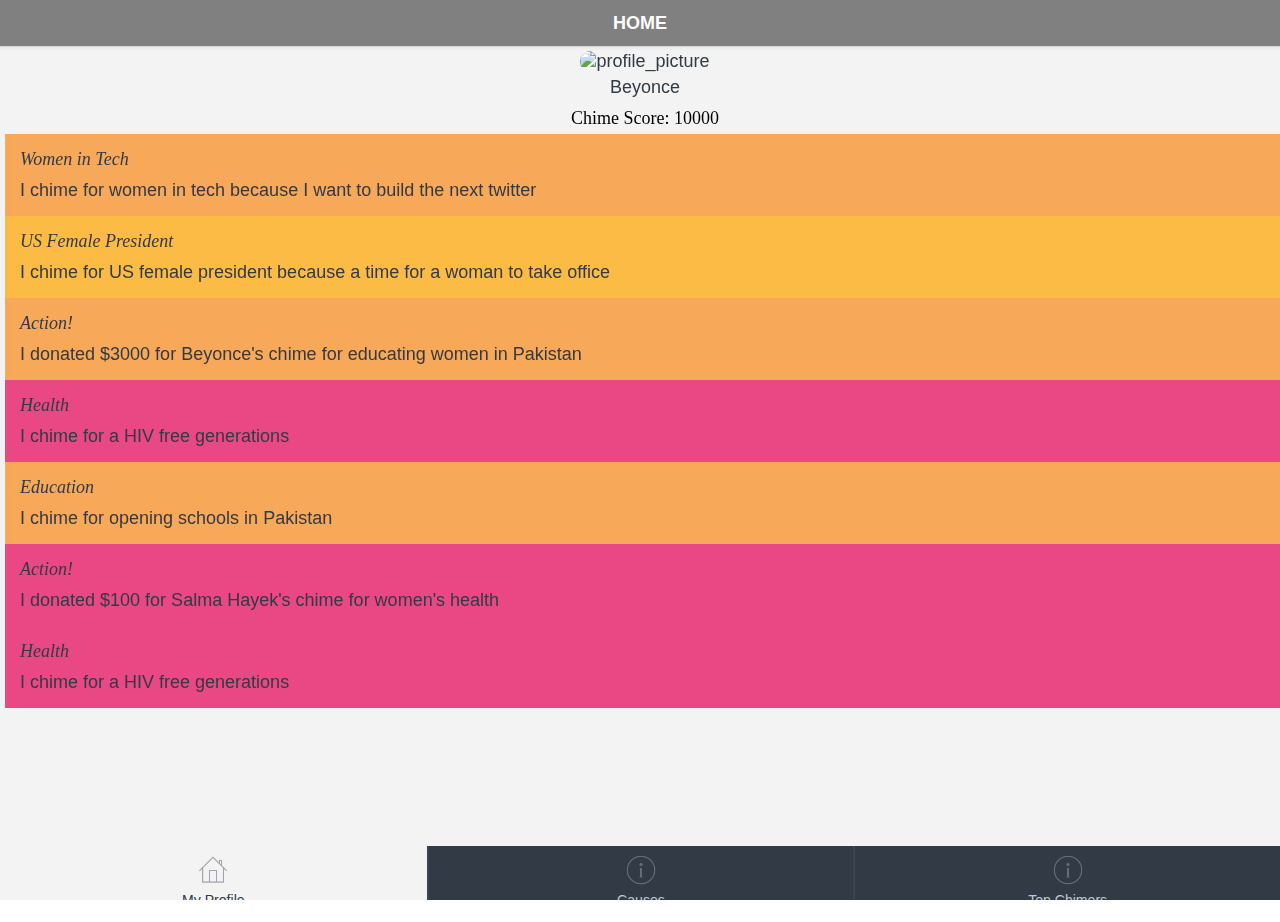
==== commit 5238e9cc: "finishing touches" ====
--- a/index.html
+++ b/index.html
@@ -22,8 +22,6 @@
     <script type="text/javascript" src="js/globalize.min.js"></script>
 
     <script type="text/javascript" src="js/dx.phonejs.js"></script>
-    <script src="http://code.jquery.com/mobile/1.1.1/jquery.mobile-1.1.1.min.js"></script>
-
     <!--
     <script type="text/javascript" src="js/localization/dx.phonejs.ja.js"></script>
     -->
@@ -37,7 +35,6 @@
     <link rel="stylesheet" type="text/css" href="css/dx.tizen.white.css" />
     <!--link rel="stylesheet" type="text/css" href="css/dx.tizen.black.css" /-->
     <link rel="stylesheet" type="text/css" href="css/dx.generic.light.css" />
-    <link rel="stylesheet" href="http://code.jquery.com/mobile/1.1.1/jquery.mobile-1.1.1.min.css" />
 
     <!-- App -->
     <link rel="stylesheet" type="text/css" href="index.css" />
@@ -56,7 +53,6 @@
     <link rel="stylesheet" type="text/css" href="views/home.css" />
     <link rel="stylesheet" type="text/css" href="views/chimes.css" />
     <link rel="stylesheet" type="text/css" href="views/causes.css" />
-    <link rel="stylesheet" type="text/css" href="views/login.css" />
     <link rel="stylesheet" type="text/css" href="views/leaderboard.css" />
 
     <script type="text/javascript" src="views/home.js"></script>
@@ -64,6 +60,7 @@
     <script type="text/javascript" src="views/chimes.js"></script>
     <script type="text/javascript" src="views/leaderboard.js"></script>
     <script type="text/javascript" src="views/login.js"></script>
+    <script type="text/javascript" src="views/share.js"></script>
 
     <link rel="dx-template" type="text/html" href="views/home.html"/>
     <link rel="dx-template" type="text/html" href="views/causes.html"/>
@@ -71,7 +68,9 @@
     <link rel="dx-template" type="text/html" href="views/share.html"/>
     <link rel="dx-template" type="text/html" href="views/login.html"/>
     <link rel="dx-template" type="text/html" href="views/leaderboard.html"/>
-    
+
+    <script src="js/paypal-button.min.js?merchant=123" data-button="donate"></script>
+
 </head>
 <body>
     <div class="dx-viewport"></div>
--- a/css/dx.common.css
+++ b/css/dx.common.css
@@ -1,4 +1,4 @@
-/*! 
+/*!
 * DevExpress PhoneJS
 * Version: 13.2.5
 * Build date: Dec 3, 2013
@@ -1088,6 +1088,8 @@
 {
   width: 100%;
   height: 100%;
+  background-color: #808080;
+  color: white;
 }
 .dx-toolbar .dx-toolbar-item
 {
@@ -1551,6 +1553,7 @@
   position: absolute;
   width: 100%;
   height: 100%;
+  background-color: #d5d5d5
 }
 .dx-gallery .dx-gallery-indicator
 {
--- a/views/home.css
+++ b/views/home.css
@@ -1,4 +1,72 @@
 ﻿/* Put css styles for home view here */
+
+.home-view {
+	padding: 5px;
+
+    background: url(assets/bg.png) no-repeat center center fixed;
+  	background-size: cover;
+  	overflow: scroll;
+}
+
 .home-view p {
 	padding: 5px;
 }
+
+.profile_picture
+{
+	height: 80px;
+	width: 80px;
+	border-width: 2px;
+	border-radius: 10px;
+	border-style: solid;
+	border-color: white;
+	margin: 14px 0 0 5px;
+	margin: 0 auto;
+}
+
+.user_name
+{
+	font-family: futura;
+	font-size: default;
+	color: black;
+}
+
+.clout_score
+{
+	font-family: futura;
+	font-size: default;
+	color: black;
+}
+
+.user_info
+{
+	text-align: center;
+}
+
+ul {
+  list-style-type: none;
+  overflow: scroll;
+  overflow-x: hidden;
+}
+
+.chime_title
+{
+	font-weight: 300;
+	font-style: italic;
+	font-family: futura;
+}
+
+li p .chime_description {
+	font-weight: 100;
+   font-family: futura;
+}
+
+li {
+  padding: 10px;
+  overflow: auto;
+}
+
+li:hover {
+  background: #eee;
+  cursor: pointer;
+}
--- a/views/chimes.css
+++ b/views/chimes.css
@@ -0,0 +1,37 @@
+.tile {
+  border-radius: .5em;
+  text-align: center;
+  color: white;
+  background: gray;
+}
+
+.user-img {
+  padding-top: 10px;
+}
+
+.score {
+  padding-bottom: 5px;
+}
+
+.donate {
+	padding-top: 20px;
+	padding-left: 20px;
+}
+
+.paypal-button {
+  padding: 4px 19px;
+  font-size: 14px;
+  white-space: nowrap;
+  overflow: hidden;
+  border-radius: 13px;
+  font-family: "Arial", bold, italic;
+  font-weight: bold;
+  font-style: italic;
+  border: 1px solid #ffa823;
+  color: #0E3168;
+  background: #ffa823;
+  position: relative;
+  text-shadow: 0 1px 0 rgba(255,255,255,.5);
+  cursor: pointer;
+  z-index: 0;
+}
--- a/views/causes.css
+++ b/views/causes.css
@@ -0,0 +1,38 @@
+.dx-gallery-item {
+  text-align: center;
+  color: white;
+  background: gray;
+}
+.item-container {
+	padding-top: 10%;
+}
+
+.cause-tile {
+  background-color: white;
+  font-family: "futura";
+  color: gray;
+  width: 50%;
+  margin-left:auto;
+  margin-right:auto;
+  margin-top: 30px;
+  height: 50%;
+  border: 10px solid orange;
+}
+
+.chime-button {
+  margin-left:auto;
+  margin-right:auto;
+  background: url("CcCHighResLogo.png");
+  background-size: 100% 100%;
+  width:100px;
+  height:100px;
+}
+
+.category-display {
+  text-transform: uppercase;
+  width:100%;
+  height: 10%;
+  background-color: orange;
+  margin-top: -20%;
+  color: white;
+}